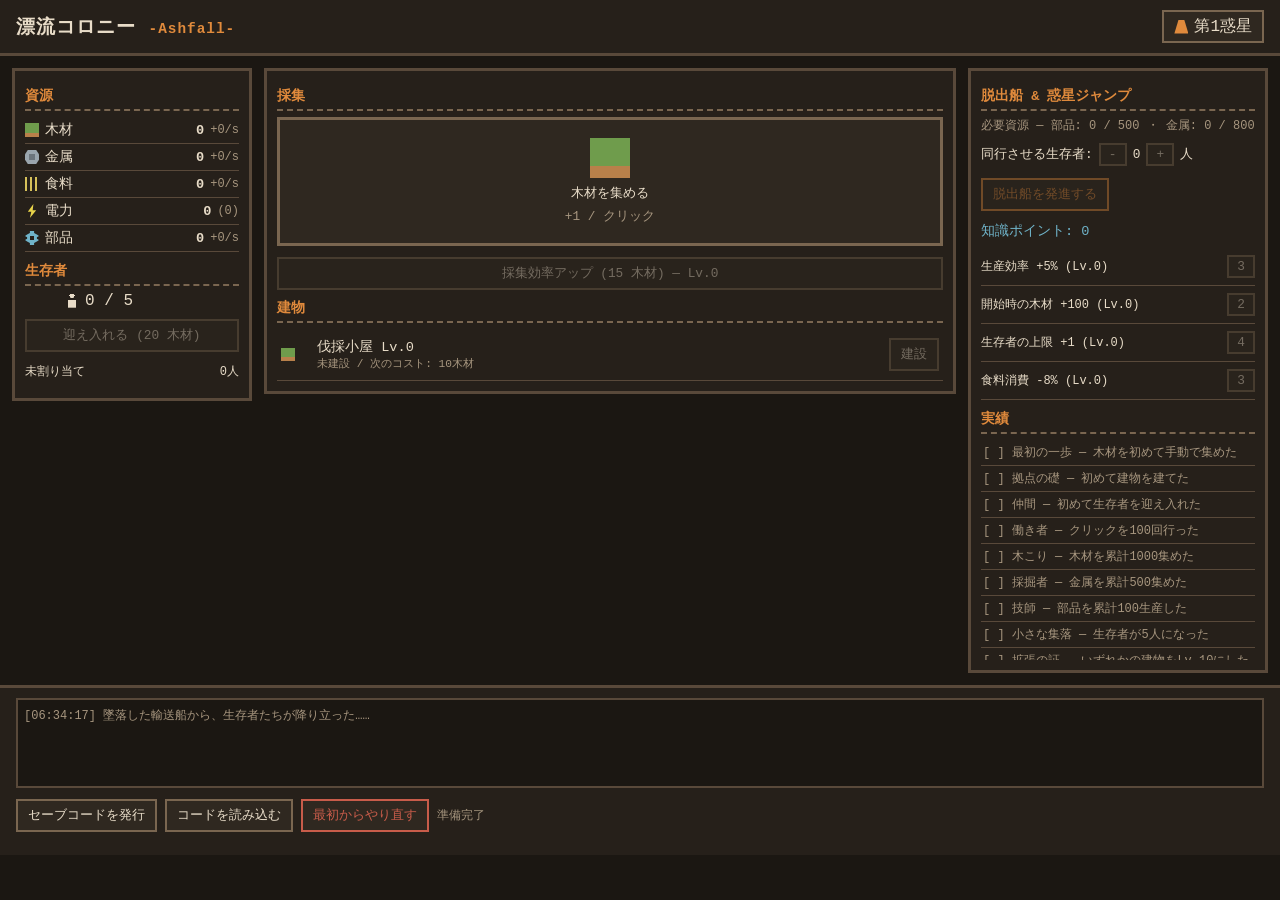
==== index.html @ 635b2685 "インクリメンタルゲームMVPを実装 GDDに沿って、動作するMVPを実装: - クリック採集、5種類の自動生産建物(伐採小屋/採掘機/農場/発電機/精製所) - 生存者の受け入れと建物への割り当て(食" ====
<!DOCTYPE html>
<html lang="ja">
<head>
<meta charset="UTF-8" />
<meta name="viewport" content="width=device-width, initial-scale=1.0" />
<title>漂流コロニー -Ashfall-</title>
<link rel="stylesheet" href="style.css" />
</head>
<body>
  <header class="header">
    <h1 class="title">漂流コロニー <span class="title-sub">-Ashfall-</span></h1>
    <div class="planet-badge">
      <span class="pixel-icon icon-ship" aria-hidden="true"></span>
      <span id="planet-count">第1惑星</span>
    </div>
  </header>

  <main class="layout">
    <!-- 左カラム: 資源 + 生存者 -->
    <section class="panel panel-resources">
      <h2 class="panel-title">資源</h2>
      <ul class="resource-list" id="resource-list">
        <!-- JSで生成 -->
      </ul>

      <h2 class="panel-title">生存者</h2>
      <div class="survivor-box">
        <div class="survivor-count">
          <span class="pixel-icon icon-survivor" aria-hidden="true"></span>
          <span id="survivor-count-text">0 / 5</span>
        </div>
        <button id="btn-accept-survivor" class="btn btn-small">迎え入れる (<span id="survivor-cost">-</span> 木材)</button>
        <div class="survivor-assign" id="survivor-assign-list">
          <!-- JSで生成 -->
        </div>
      </div>
    </section>

    <!-- 中央カラム: クリック + 建物 -->
    <section class="panel panel-main">
      <h2 class="panel-title">採集</h2>
      <button id="btn-click" class="click-area">
        <span class="pixel-icon icon-wood icon-large" aria-hidden="true"></span>
        <div>木材を集める</div>
        <div class="click-power">+<span id="click-amount">1</span> / クリック</div>
      </button>
      <button id="btn-upgrade-click" class="btn btn-small">
        採集効率アップ (<span id="click-upgrade-cost">-</span> 木材) — Lv.<span id="click-level">0</span>
      </button>

      <h2 class="panel-title">建物</h2>
      <ul class="building-list" id="building-list">
        <!-- JSで生成 -->
      </ul>
    </section>

    <!-- 右カラム: プレステージ + 実績 -->
    <section class="panel panel-side">
      <h2 class="panel-title">脱出船 &amp; 惑星ジャンプ</h2>
      <div class="prestige-box">
        <div class="prestige-req" id="prestige-requirements">必要資源を集めています…</div>
        <div class="prestige-carry">
          同行させる生存者:
          <button id="carry-minus" class="btn btn-tiny">-</button>
          <span id="carry-count">0</span>
          <button id="carry-plus" class="btn btn-tiny">+</button>
          人
        </div>
        <button id="btn-prestige" class="btn btn-warning" disabled>脱出船を発進する</button>
        <div class="knowledge-display">
          知識ポイント: <span id="knowledge-count">0</span>
        </div>
        <ul class="upgrade-list" id="prestige-upgrade-list">
          <!-- JSで生成 -->
        </ul>
      </div>

      <h2 class="panel-title">実績</h2>
      <ul class="achievement-list" id="achievement-list">
        <!-- JSで生成 -->
      </ul>
    </section>
  </main>

  <footer class="footer">
    <div class="log-panel" id="log-panel"></div>
    <div class="save-panel">
      <button id="btn-export" class="btn btn-small">セーブコードを発行</button>
      <button id="btn-import" class="btn btn-small">コードを読み込む</button>
      <button id="btn-reset" class="btn btn-small btn-danger">最初からやり直す</button>
      <span class="save-status" id="save-status"></span>
    </div>
  </footer>

  <div class="modal-overlay" id="modal-overlay" hidden>
    <div class="modal">
      <h3 id="modal-title">セーブコード</h3>
      <textarea id="modal-textarea" rows="4"></textarea>
      <div class="modal-note" id="modal-note"></div>
      <div class="modal-actions">
        <button id="modal-confirm" class="btn btn-small">OK</button>
        <button id="modal-cancel" class="btn btn-small">閉じる</button>
      </div>
    </div>
  </div>

  <script src="src/state.js"></script>
  <script src="src/buildings.js"></script>
  <script src="src/resources.js"></script>
  <script src="src/survivors.js"></script>
  <script src="src/prestige.js"></script>
  <script src="src/achievements.js"></script>
  <script src="src/save.js"></script>
  <script src="src/ui.js"></script>
  <script src="src/main.js"></script>
</body>
</html>
---- style.css ----
/* =========================================================
   漂流コロニー -Ashfall- : ドット絵風スタイル
   画像素材は使わず、CSSの図形・box-shadowのみで表現する。
   ========================================================= */

:root {
  --bg: #1b1712;
  --bg-panel: #26201a;
  --bg-panel-alt: #2f2820;
  --border: #59493a;
  --border-light: #7a6650;
  --text: #e8dcc8;
  --text-dim: #a7967f;
  --accent: #e08a3c;
  --accent-dim: #8a5a2a;
  --wood: #b8804a;
  --metal: #9aa5ad;
  --food: #d7c15a;
  --power: #e8d34a;
  --components: #6fb3c9;
  --danger: #c85c4a;
  --ok: #6fbf6f;
  --font-main: "Courier New", "MS Gothic", monospace;
}

* {
  box-sizing: border-box;
}

body {
  margin: 0;
  font-family: var(--font-main);
  background: var(--bg);
  color: var(--text);
  image-rendering: pixelated;
}

button {
  font-family: inherit;
}

/* ---------- レイアウト ---------- */

.header {
  display: flex;
  align-items: center;
  justify-content: space-between;
  padding: 10px 16px;
  background: var(--bg-panel);
  border-bottom: 3px solid var(--border);
}

.title {
  margin: 0;
  font-size: 1.2rem;
  letter-spacing: 1px;
}

.title-sub {
  color: var(--accent);
  font-size: 0.9rem;
}

.planet-badge {
  display: flex;
  align-items: center;
  gap: 6px;
  padding: 4px 10px;
  background: var(--bg-panel-alt);
  border: 2px solid var(--border-light);
}

.layout {
  display: grid;
  grid-template-columns: 240px 1fr 300px;
  gap: 12px;
  padding: 12px;
  align-items: start;
}

@media (max-width: 900px) {
  .layout {
    grid-template-columns: 1fr;
  }
}

.panel {
  background: var(--bg-panel);
  border: 3px solid var(--border);
  padding: 10px;
}

.panel-title {
  margin: 6px 0;
  font-size: 0.85rem;
  color: var(--accent);
  border-bottom: 2px dashed var(--border-light);
  padding-bottom: 4px;
}

/* ---------- 資源リスト ---------- */

.resource-list {
  list-style: none;
  margin: 0 0 10px 0;
  padding: 0;
}

.resource-list li {
  display: flex;
  align-items: center;
  gap: 6px;
  padding: 4px 0;
  font-size: 0.85rem;
  border-bottom: 1px solid var(--border);
}

.resource-list .amount {
  margin-left: auto;
  font-weight: bold;
}

.resource-list .rate {
  color: var(--text-dim);
  font-size: 0.75rem;
}

/* ---------- クリックエリア ---------- */

.click-area {
  width: 100%;
  display: flex;
  flex-direction: column;
  align-items: center;
  gap: 6px;
  padding: 18px 10px;
  background: var(--bg-panel-alt);
  border: 3px solid var(--border-light);
  color: var(--text);
  cursor: pointer;
  margin-bottom: 8px;
}

.click-area:active {
  transform: translateY(2px);
  background: var(--accent-dim);
}

.click-power {
  font-size: 0.8rem;
  color: var(--text-dim);
}

/* ---------- ボタン共通 ---------- */

.btn {
  background: var(--bg-panel-alt);
  border: 2px solid var(--border-light);
  color: var(--text);
  padding: 6px 10px;
  cursor: pointer;
  font-size: 0.8rem;
  margin: 3px 0;
}

.btn:hover:not(:disabled) {
  border-color: var(--accent);
  color: var(--accent);
}

.btn:disabled {
  opacity: 0.4;
  cursor: not-allowed;
}

.btn-small {
  width: 100%;
}

.btn-tiny {
  width: 28px;
  padding: 2px 0;
}

.btn-warning {
  border-color: var(--accent);
  color: var(--accent);
}

.btn-danger {
  border-color: var(--danger);
  color: var(--danger);
}

/* ---------- 建物リスト ---------- */

.building-list {
  list-style: none;
  margin: 0;
  padding: 0;
}

.building-item {
  display: grid;
  grid-template-columns: 28px 1fr auto;
  align-items: center;
  gap: 8px;
  padding: 6px 4px;
  border-bottom: 1px solid var(--border);
}

.building-item .b-name {
  font-size: 0.85rem;
}

.building-item .b-detail {
  font-size: 0.7rem;
  color: var(--text-dim);
}

/* ---------- 生存者 ---------- */

.survivor-box {
  margin-bottom: 6px;
}

.survivor-count {
  display: flex;
  align-items: center;
  gap: 6px;
  margin-bottom: 6px;
}

.survivor-assign {
  margin-top: 6px;
  font-size: 0.75rem;
}

.assign-row {
  display: flex;
  align-items: center;
  gap: 6px;
  padding: 2px 0;
}

.assign-row .assign-name {
  flex: 1;
}

/* ---------- プレステージ ---------- */

.prestige-box {
  margin-bottom: 10px;
}

.prestige-req {
  font-size: 0.75rem;
  color: var(--text-dim);
  margin-bottom: 6px;
}

.prestige-carry {
  display: flex;
  align-items: center;
  gap: 6px;
  font-size: 0.8rem;
  margin-bottom: 6px;
}

.knowledge-display {
  margin: 8px 0;
  font-size: 0.85rem;
  color: var(--components);
}

.upgrade-list {
  list-style: none;
  margin: 0;
  padding: 0;
}

.upgrade-item {
  display: flex;
  justify-content: space-between;
  align-items: center;
  gap: 6px;
  font-size: 0.75rem;
  padding: 4px 0;
  border-bottom: 1px solid var(--border);
}

/* ---------- 実績 ---------- */

.achievement-list {
  list-style: none;
  margin: 0;
  padding: 0;
  max-height: 220px;
  overflow-y: auto;
}

.achievement-item {
  font-size: 0.75rem;
  padding: 4px 2px;
  border-bottom: 1px solid var(--border);
  color: var(--text-dim);
}

.achievement-item.unlocked {
  color: var(--ok);
}

/* ---------- フッター ---------- */

.footer {
  padding: 10px 16px 20px;
  border-top: 3px solid var(--border);
  background: var(--bg-panel);
}

.log-panel {
  height: 90px;
  overflow-y: auto;
  font-size: 0.75rem;
  color: var(--text-dim);
  margin-bottom: 8px;
  border: 2px solid var(--border);
  padding: 6px;
  background: var(--bg);
}

.log-panel .log-line {
  padding: 1px 0;
}

.save-panel {
  display: flex;
  flex-wrap: wrap;
  gap: 8px;
  align-items: center;
}

.save-panel .btn {
  width: auto;
}

.save-status {
  font-size: 0.75rem;
  color: var(--text-dim);
}

/* ---------- モーダル ---------- */

.modal-overlay {
  position: fixed;
  inset: 0;
  background: rgba(0, 0, 0, 0.6);
  display: flex;
  align-items: center;
  justify-content: center;
  z-index: 50;
}

.modal-overlay[hidden] {
  display: none;
}

.modal {
  background: var(--bg-panel);
  border: 3px solid var(--border-light);
  padding: 16px;
  width: min(90vw, 480px);
}

.modal textarea {
  width: 100%;
  background: var(--bg);
  color: var(--text);
  border: 2px solid var(--border);
  font-family: var(--font-main);
  font-size: 0.8rem;
  padding: 6px;
}

.modal-note {
  font-size: 0.7rem;
  color: var(--text-dim);
  margin: 6px 0;
}

.modal-actions {
  display: flex;
  gap: 8px;
  justify-content: flex-end;
}

/* =========================================================
   ドット絵風アイコン(CSSのみ)
   小さな図形の組み合わせで簡易的なピクセルアート風に見せる。
   ========================================================= */

.pixel-icon {
  display: inline-block;
  width: 14px;
  height: 14px;
  position: relative;
  flex-shrink: 0;
}

.icon-large {
  width: 40px;
  height: 40px;
}

/* 木材: 三角の樹冠 + 幹 */
.icon-wood {
  background:
    linear-gradient(var(--wood), var(--wood)) bottom / 100% 30% no-repeat,
    conic-gradient(from 180deg at 50% 100%, transparent 25%, #6f9c4c 25% 75%, transparent 75%) top / 100% 75% no-repeat;
}

/* 金属: 角ばった鉱石の塊 */
.icon-metal {
  background: var(--metal);
  clip-path: polygon(20% 0%, 80% 0%, 100% 30%, 100% 70%, 80% 100%, 20% 100%, 0% 70%, 0% 30%);
}
.icon-metal::after {
  content: "";
  position: absolute;
  inset: 30%;
  background: #6c757c;
}

/* 食料: 麦の束を縦線で簡略表現 */
.icon-food {
  background: repeating-linear-gradient(
    90deg,
    var(--food) 0 2px,
    transparent 2px 5px
  );
}

/* 電力: 稲妻(clip-pathのジグザグ) */
.icon-power {
  background: var(--power);
  clip-path: polygon(60% 0%, 20% 55%, 45% 55%, 35% 100%, 80% 45%, 55% 45%);
}

/* 部品: 歯車(角の飛び出た八角形 + 中心の穴) */
.icon-components {
  background: var(--components);
  clip-path: polygon(
    35% 0%, 65% 0%, 65% 15%, 85% 25%, 100% 35%, 85% 45%,
    85% 55%, 100% 65%, 85% 75%, 65% 85%, 65% 100%, 35% 100%,
    35% 85%, 15% 75%, 0% 65%, 15% 55%, 15% 45%, 0% 35%,
    15% 25%, 35% 15%
  );
}
.icon-components::after {
  content: "";
  position: absolute;
  inset: 35%;
  background: var(--bg-panel);
}

/* 生存者: 単純な人型シルエット */
.icon-survivor {
  background:
    radial-gradient(circle at 50% 22%, var(--text) 0 30%, transparent 31%) top / 100% 45% no-repeat,
    linear-gradient(var(--text), var(--text)) bottom / 60% 55% no-repeat;
  margin-left: 40px;
}

/* 脱出船: 台形の船体 */
.icon-ship {
  background: var(--accent);
  clip-path: polygon(30% 0%, 70% 0%, 100% 100%, 0% 100%);
}
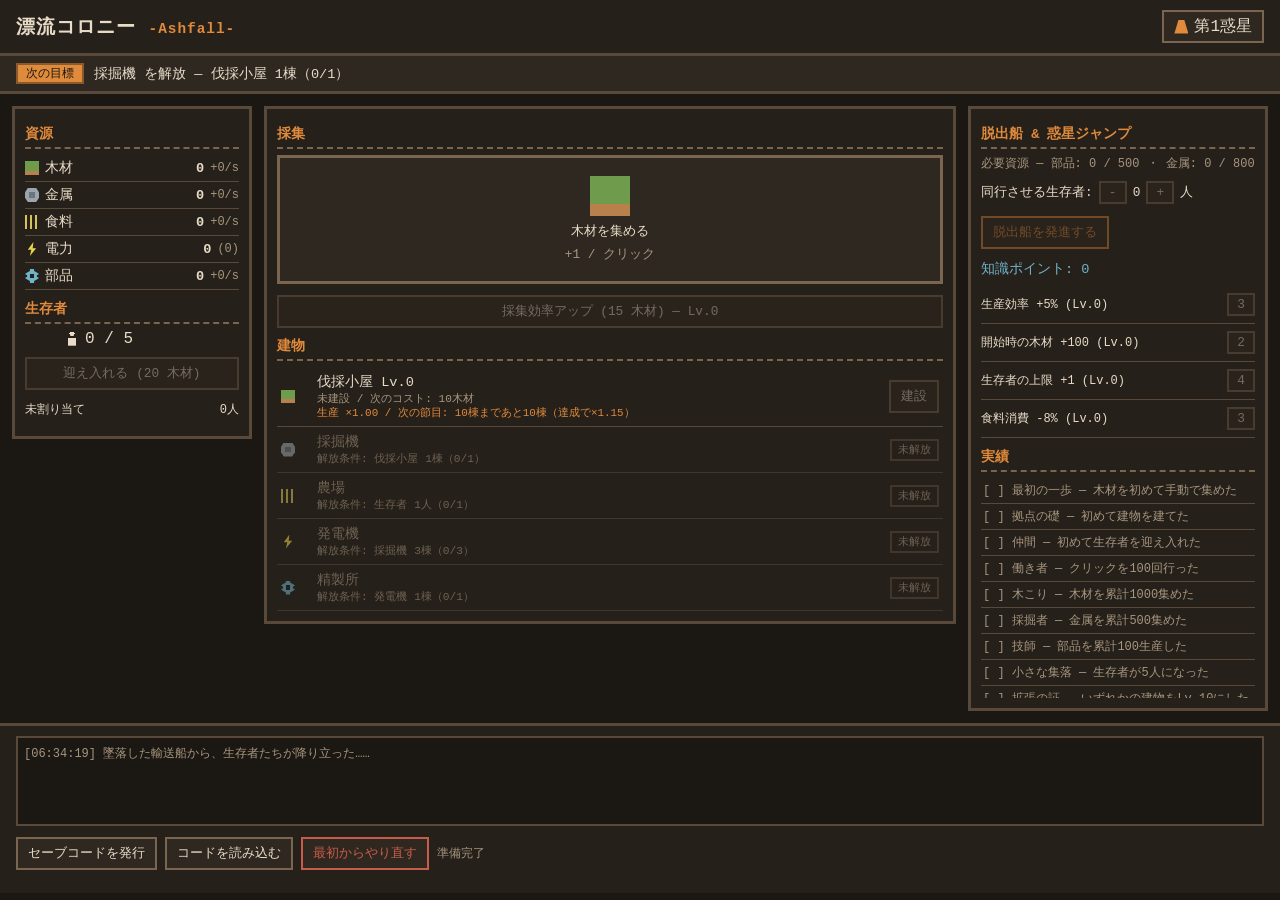
==== commit 0d497fe5: "feat: improve incremental progression goals" ====
--- a/index.html
+++ b/index.html
@@ -14,6 +14,11 @@
       <span id="planet-count">第1惑星</span>
     </div>
   </header>
+
+  <div class="goal-bar">
+    <span class="goal-label">次の目標</span>
+    <span class="goal-text" id="next-goal-text">—</span>
+  </div>
 
   <main class="layout">
     <!-- 左カラム: 資源 + 生存者 -->
--- a/style.css
+++ b/style.css
@@ -4,6 +4,7 @@
    ========================================================= */
 
 :root {
+  color-scheme: dark;
   --bg: #1b1712;
   --bg-panel: #26201a;
   --bg-panel-alt: #2f2820;
@@ -70,6 +71,31 @@
   border: 2px solid var(--border-light);
 }
 
+/* ---------- 次の目標 ---------- */
+
+.goal-bar {
+  display: flex;
+  align-items: center;
+  gap: 10px;
+  padding: 7px 16px;
+  background: var(--bg-panel-alt);
+  border-bottom: 3px solid var(--border);
+}
+
+.goal-label {
+  flex-shrink: 0;
+  padding: 1px 8px;
+  font-size: 0.72rem;
+  color: var(--bg);
+  background: var(--accent);
+  border: 2px solid var(--accent-dim);
+}
+
+.goal-text {
+  font-size: 0.85rem;
+  color: var(--text);
+}
+
 .layout {
   display: grid;
   grid-template-columns: 240px 1fr 300px;
@@ -216,6 +242,27 @@
 .building-item .b-detail {
   font-size: 0.7rem;
   color: var(--text-dim);
+}
+
+.building-item .b-milestone {
+  font-size: 0.68rem;
+  color: var(--accent);
+}
+
+.building-item.locked {
+  opacity: 0.55;
+}
+
+.building-item.locked .b-name {
+  color: var(--text-dim);
+}
+
+.locked-tag {
+  font-size: 0.68rem;
+  color: var(--text-dim);
+  border: 2px solid var(--border);
+  padding: 2px 6px;
+  white-space: nowrap;
 }
 
 /* ---------- 生存者 ---------- */
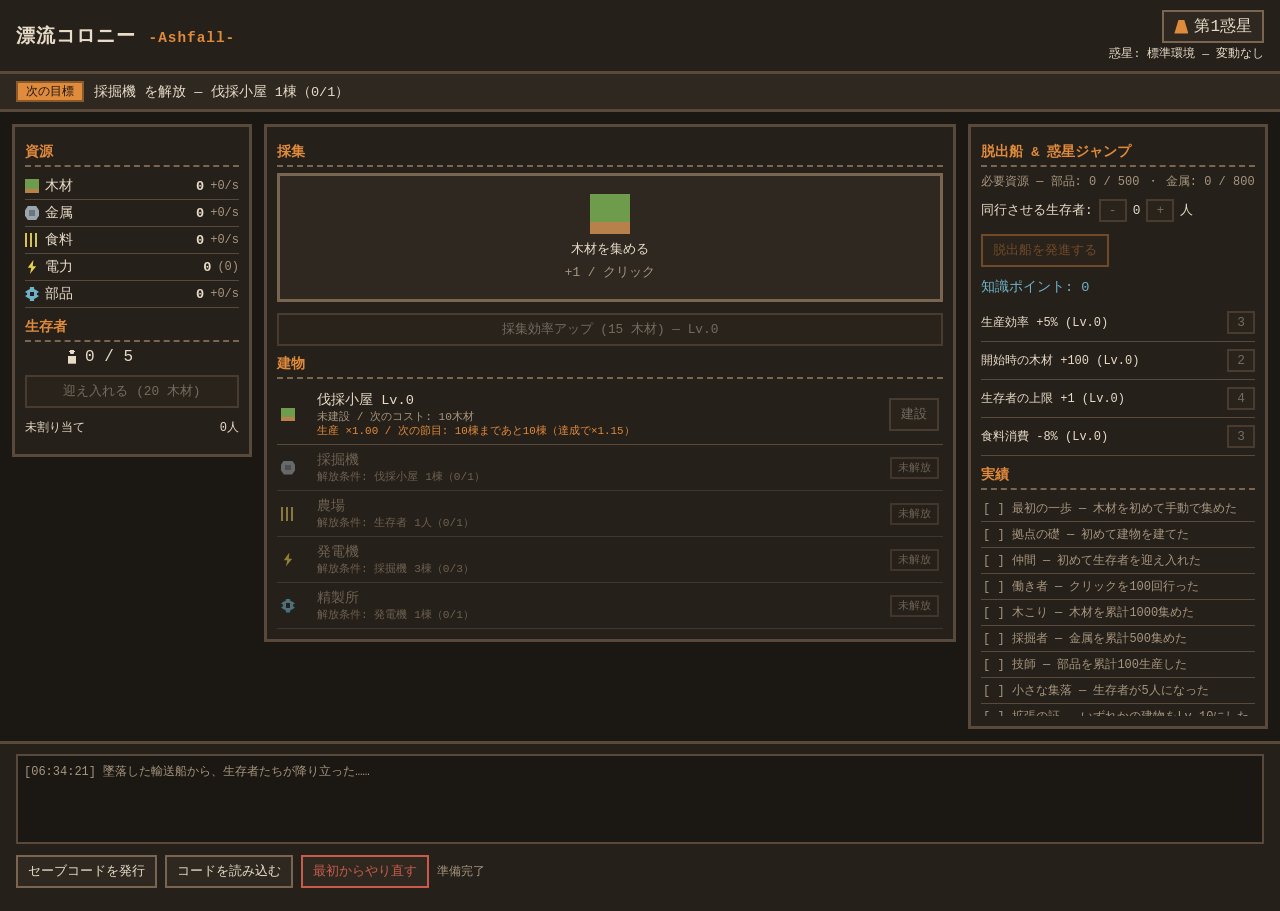
==== commit 53f95509: "Recovery checkpoint: planet environment modifiers (Candidate B) Adds planets.js (prestige-derived pl" ====
--- a/index.html
+++ b/index.html
@@ -9,9 +9,13 @@
 <body>
   <header class="header">
     <h1 class="title">漂流コロニー <span class="title-sub">-Ashfall-</span></h1>
-    <div class="planet-badge">
-      <span class="pixel-icon icon-ship" aria-hidden="true"></span>
-      <span id="planet-count">第1惑星</span>
+    <div class="planet-panel">
+      <div class="planet-badge">
+        <span class="pixel-icon icon-ship" aria-hidden="true"></span>
+        <span id="planet-count">第1惑星</span>
+      </div>
+      <div class="planet-current" id="planet-current">惑星: 標準環境 — 変動なし</div>
+      <div class="planet-next" id="planet-next"></div>
     </div>
   </header>
 
@@ -111,6 +115,7 @@
 
   <script src="src/state.js"></script>
   <script src="src/buildings.js"></script>
+  <script src="src/planets.js"></script>
   <script src="src/resources.js"></script>
   <script src="src/survivors.js"></script>
   <script src="src/prestige.js"></script>
--- a/style.css
+++ b/style.css
@@ -71,6 +71,46 @@
   border: 2px solid var(--border-light);
 }
 
+/* 惑星環境のコンパクト表示(現在 + ジャンプ可能時のみ次の惑星) */
+.planet-panel {
+  display: flex;
+  flex-direction: column;
+  align-items: flex-end;
+  gap: 3px;
+  text-align: right;
+}
+
+.planet-current {
+  font-size: 0.72rem;
+  color: var(--text);
+}
+
+.planet-next {
+  font-size: 0.7rem;
+  color: var(--accent);
+}
+
+.planet-next:empty {
+  display: none;
+}
+
+@media (max-width: 480px) {
+  .header {
+    flex-wrap: wrap;
+    gap: 6px;
+  }
+
+  .planet-panel {
+    align-items: flex-start;
+    text-align: left;
+  }
+
+  .planet-current,
+  .planet-next {
+    font-size: 0.66rem;
+  }
+}
+
 /* ---------- 次の目標 ---------- */
 
 .goal-bar {
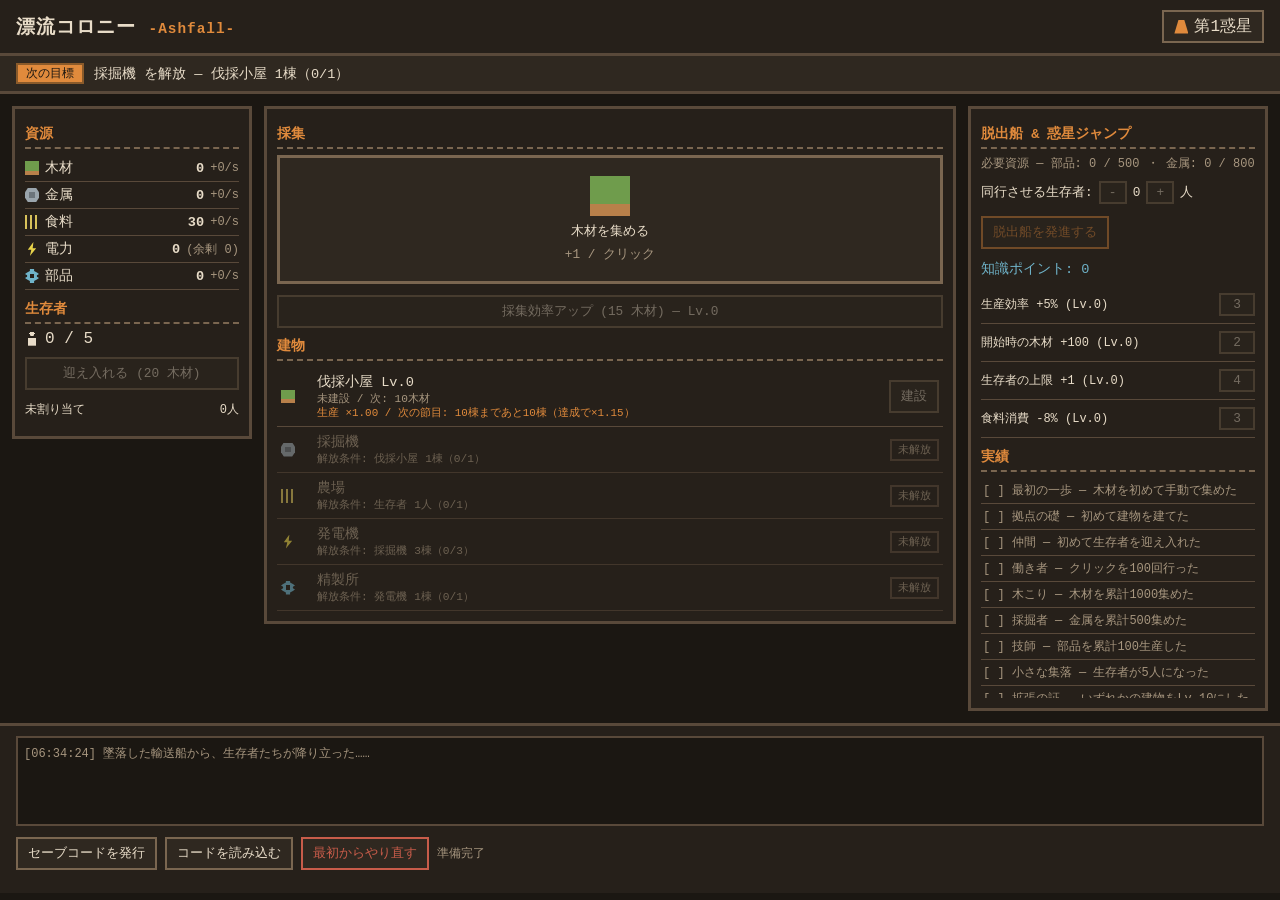
==== commit d4c17c32: "PR #1(進行目標の改善)をマージし、デバッグ修正と統合 - ui.js: 描画をDOM再構築しない方式(タップ取りこぼし修正)のまま、   PR #1の機能を移植(未解放建物の解放条件表示、マイル" ====
--- a/index.html
+++ b/index.html
@@ -9,13 +9,9 @@
 <body>
   <header class="header">
     <h1 class="title">漂流コロニー <span class="title-sub">-Ashfall-</span></h1>
-    <div class="planet-panel">
-      <div class="planet-badge">
-        <span class="pixel-icon icon-ship" aria-hidden="true"></span>
-        <span id="planet-count">第1惑星</span>
-      </div>
-      <div class="planet-current" id="planet-current">惑星: 標準環境 — 変動なし</div>
-      <div class="planet-next" id="planet-next"></div>
+    <div class="planet-badge">
+      <span class="pixel-icon icon-ship" aria-hidden="true"></span>
+      <span id="planet-count">第1惑星</span>
     </div>
   </header>
 
@@ -115,7 +111,6 @@
 
   <script src="src/state.js"></script>
   <script src="src/buildings.js"></script>
-  <script src="src/planets.js"></script>
   <script src="src/resources.js"></script>
   <script src="src/survivors.js"></script>
   <script src="src/prestige.js"></script>
--- a/style.css
+++ b/style.css
@@ -28,6 +28,11 @@
   box-sizing: border-box;
 }
 
+/* hidden属性で隠す要素を、クラス側の display 指定(flex/grid)に負けさせない */
+[hidden] {
+  display: none !important;
+}
+
 body {
   margin: 0;
   font-family: var(--font-main);
@@ -69,46 +74,6 @@
   padding: 4px 10px;
   background: var(--bg-panel-alt);
   border: 2px solid var(--border-light);
-}
-
-/* 惑星環境のコンパクト表示(現在 + ジャンプ可能時のみ次の惑星) */
-.planet-panel {
-  display: flex;
-  flex-direction: column;
-  align-items: flex-end;
-  gap: 3px;
-  text-align: right;
-}
-
-.planet-current {
-  font-size: 0.72rem;
-  color: var(--text);
-}
-
-.planet-next {
-  font-size: 0.7rem;
-  color: var(--accent);
-}
-
-.planet-next:empty {
-  display: none;
-}
-
-@media (max-width: 480px) {
-  .header {
-    flex-wrap: wrap;
-    gap: 6px;
-  }
-
-  .planet-panel {
-    align-items: flex-start;
-    text-align: left;
-  }
-
-  .planet-current,
-  .planet-next {
-    font-size: 0.66rem;
-  }
 }
 
 /* ---------- 次の目標 ---------- */
@@ -448,10 +413,6 @@
   z-index: 50;
 }
 
-.modal-overlay[hidden] {
-  display: none;
-}
-
 .modal {
   background: var(--bg-panel);
   border: 3px solid var(--border-light);
@@ -470,9 +431,35 @@
 }
 
 .modal-note {
-  font-size: 0.7rem;
-  color: var(--text-dim);
-  margin: 6px 0;
+  font-size: 0.75rem;
+  color: var(--text-dim);
+  margin: 8px 0;
+  line-height: 1.5;
+}
+
+.modal-note.is-error {
+  color: var(--danger);
+}
+
+.modal h3 {
+  margin: 0 0 8px;
+  font-size: 1rem;
+}
+
+.modal-actions .btn {
+  width: auto;
+}
+
+.btn-cost {
+  width: auto;
+  min-width: 36px;
+  padding: 2px 6px;
+}
+
+.btn:focus-visible,
+.click-area:focus-visible {
+  outline: 2px solid var(--accent);
+  outline-offset: 2px;
 }
 
 .modal-actions {
@@ -555,7 +542,6 @@
   background:
     radial-gradient(circle at 50% 22%, var(--text) 0 30%, transparent 31%) top / 100% 45% no-repeat,
     linear-gradient(var(--text), var(--text)) bottom / 60% 55% no-repeat;
-  margin-left: 40px;
 }
 
 /* 脱出船: 台形の船体 */
